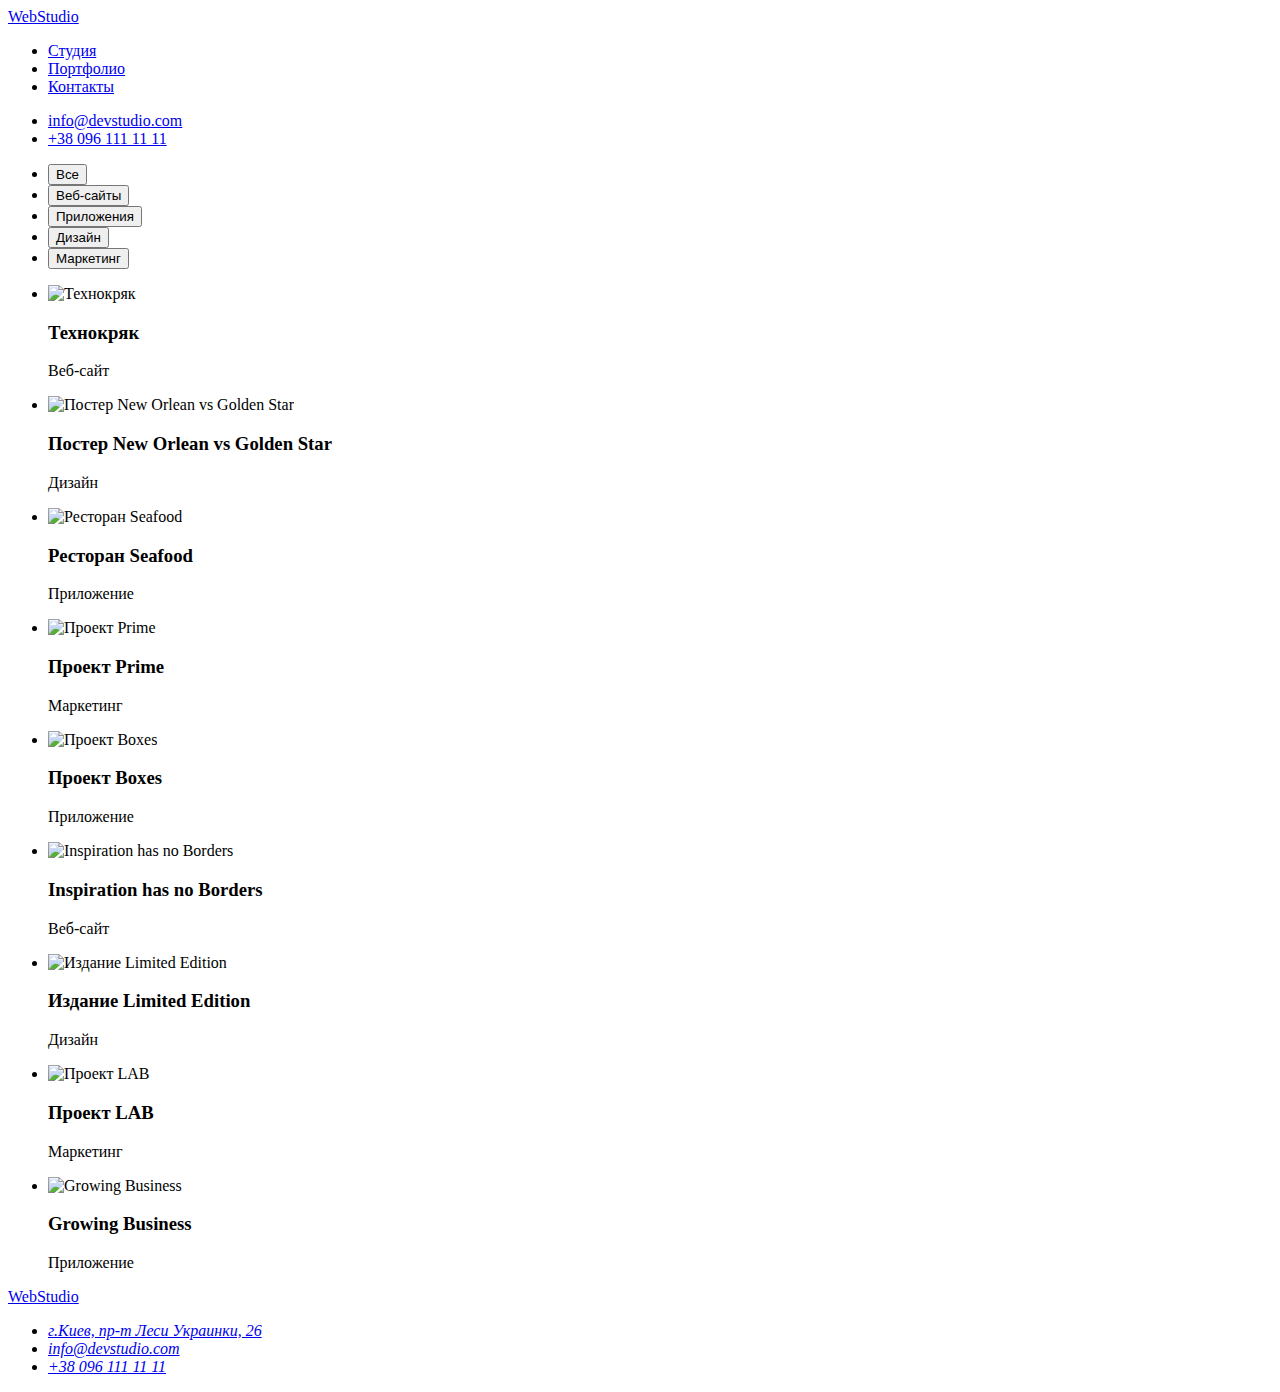
==== portfolio.html @ d084c278 "add portfolio.html and update index" ====
<!DOCTYPE html>
<html lang="ru">
  <head>
    <meta charset="UTF-8" />
    <meta http-equiv="X-UA-Compatible" content="IE=edge" />
    <meta name="viewport" content="width=device-width, initial-scale=1.0" />
    <title>WebStudio</title>
    <link rel="stylesheet" href="./css/styles.css" />
  </head>
  <body>
    <!--Шапка сайта-->
    <header class="header">
      <nav class="header-nav">
        <a class="logo" href="./index.html">WebStudio</a>
        <ul class="header-list">
          <li class="header-item"><a href="./index.html">Студия</a></li>
          <li class="header-item"><a href="./portfolio.html">Портфолио</a></li>
          <li class="header-item"><a href="#">Контакты</a></li>
        </ul>
      </nav>

      <ul class="contacts-list">
        <li class="header-contacts">
          <a class="header-mail" href="mailto:info@devstudio.com">info@devstudio.com</a>
        </li>
        <li class="header-contacts">
          <a class="header-phone" href="tel:+380961111111">+38 096 111 11 11</a>
        </li>
      </ul>
    </header>

    <main>
      <h1 hidden>Примеры работ</h1>

      <!-- Фильтр -->
      <section class="filter">
        <h2 hidden>Фильтр</h2>
        <ul class="filter-list">
          <li class="filter-item">
            <button class="filter-btn" type="button">Все</button>
          </li>
          <li class="filter-item">
            <button class="filter-btn" type="button">Веб-сайты</button>
          </li>
          <li class="filter-item">
            <button class="filter-btn" type="button">Приложения</button>
          </li>
          <li class="filter-item">
            <button class="filter-btn" type="button">Дизайн</button>
          </li>
          <li class="filter-item">
            <button class="filter-btn" type="button">Маркетинг</button>
          </li>
        </ul>
      </section>

      <!-- Проекты -->
      <section class="projects">
        <h2 hidden>Проекты</h2>
        <ul class="projects-list">
          <li class="projects-item">
            <img
              src="./images/portfolio/tekhnokryak.jpg"
              alt="Технокряк"
              width="370"
              height="295"
            />
            <h3 class="projects-subtitle">Технокряк</h3>
            <p class="projects-text">Веб-сайт</p>
          </li>
          <li class="projects-item">
            <img
              src="./images/portfolio/poster_new_orlean.jpg"
              alt="Постер New Orlean vs Golden Star"
              width="370"
              height="295"
            />
            <h3 class="projects-subtitle">Постер New Orlean vs Golden Star</h3>
            <p class="projects-text">Дизайн</p>
          </li>
          <li class="projects-item">
            <img
              src="./images/portfolio/seafood.jpg"
              alt="Ресторан Seafood"
              width="370"
              height="295"
            />
            <h3 class="projects-subtitle">Ресторан Seafood</h3>
            <p class="projects-text">Приложение</p>
          </li>
          <li class="projects-item">
            <img src="./images/portfolio/prime.jpg" alt="Проект Prime" width="370" height="295" />
            <h3 class="projects-subtitle">Проект Prime</h3>
            <p class="projects-text">Маркетинг</p>
          </li>
          <li class="projects-item">
            <img src="./images/portfolio/boxes.jpg" alt="Проект Boxes" width="370" height="295" />
            <h3 class="projects-subtitle">Проект Boxes</h3>
            <p class="projects-text">Приложение</p>
          </li>
          <li class="projects-item">
            <img
              src="./images/portfolio/inspiration.jpg"
              alt="Inspiration has no Borders"
              width="370"
              height="295"
            />
            <h3 class="projects-subtitle">Inspiration has no Borders</h3>
            <p class="projects-text">Веб-сайт</p>
          </li>
          <li class="projects-item">
            <img
              src="./images/portfolio/limited_edition.jpg"
              alt="Издание Limited Edition"
              width="370"
              height="295"
            />
            <h3 class="projects-subtitle">Издание Limited Edition</h3>
            <p class="projects-text">Дизайн</p>
          </li>
          <li class="projects-item">
            <img src="./images/portfolio/lab.jpg" alt="Проект LAB" width="370" height="295" />
            <h3 class="projects-subtitle">Проект LAB</h3>
            <p class="projects-text">Маркетинг</p>
          </li>
          <li class="projects-item">
            <img
              src="./images/portfolio/growing_business.jpg"
              alt="Growing Business"
              width="370"
              height="295"
            />
            <h3 class="projects-subtitle">Growing Business</h3>
            <p class="projects-text">Приложение</p>
          </li>
        </ul>
      </section>
    </main>

    <!--Футер-->
    <footer class="footer">
      <a class="logo" href="./index.html">WebStudio</a>

      <address class="address">
        <ul class="address-list">
          <li class="address-item">
            <a
              class="address-link"
              href="https://goo.gl/maps/UamUXXpw73tSwTPm6"
              target="_blank"
              rel="noopener noreferrer"
              >г.Киев, пр-т Леси Украинки, 26</a
            >
          </li>
          <li class="footer-contacts">
            <a class="footer-mail" href="mailto:info@devstudio.com">info@devstudio.com</a>
          </li>
          <li class="footer-contacts">
            <a class="footer-phone" href="tel:+380961111111">+38 096 111 11 11</a>
          </li>
        </ul>
      </address>
    </footer>
  </body>
</html>
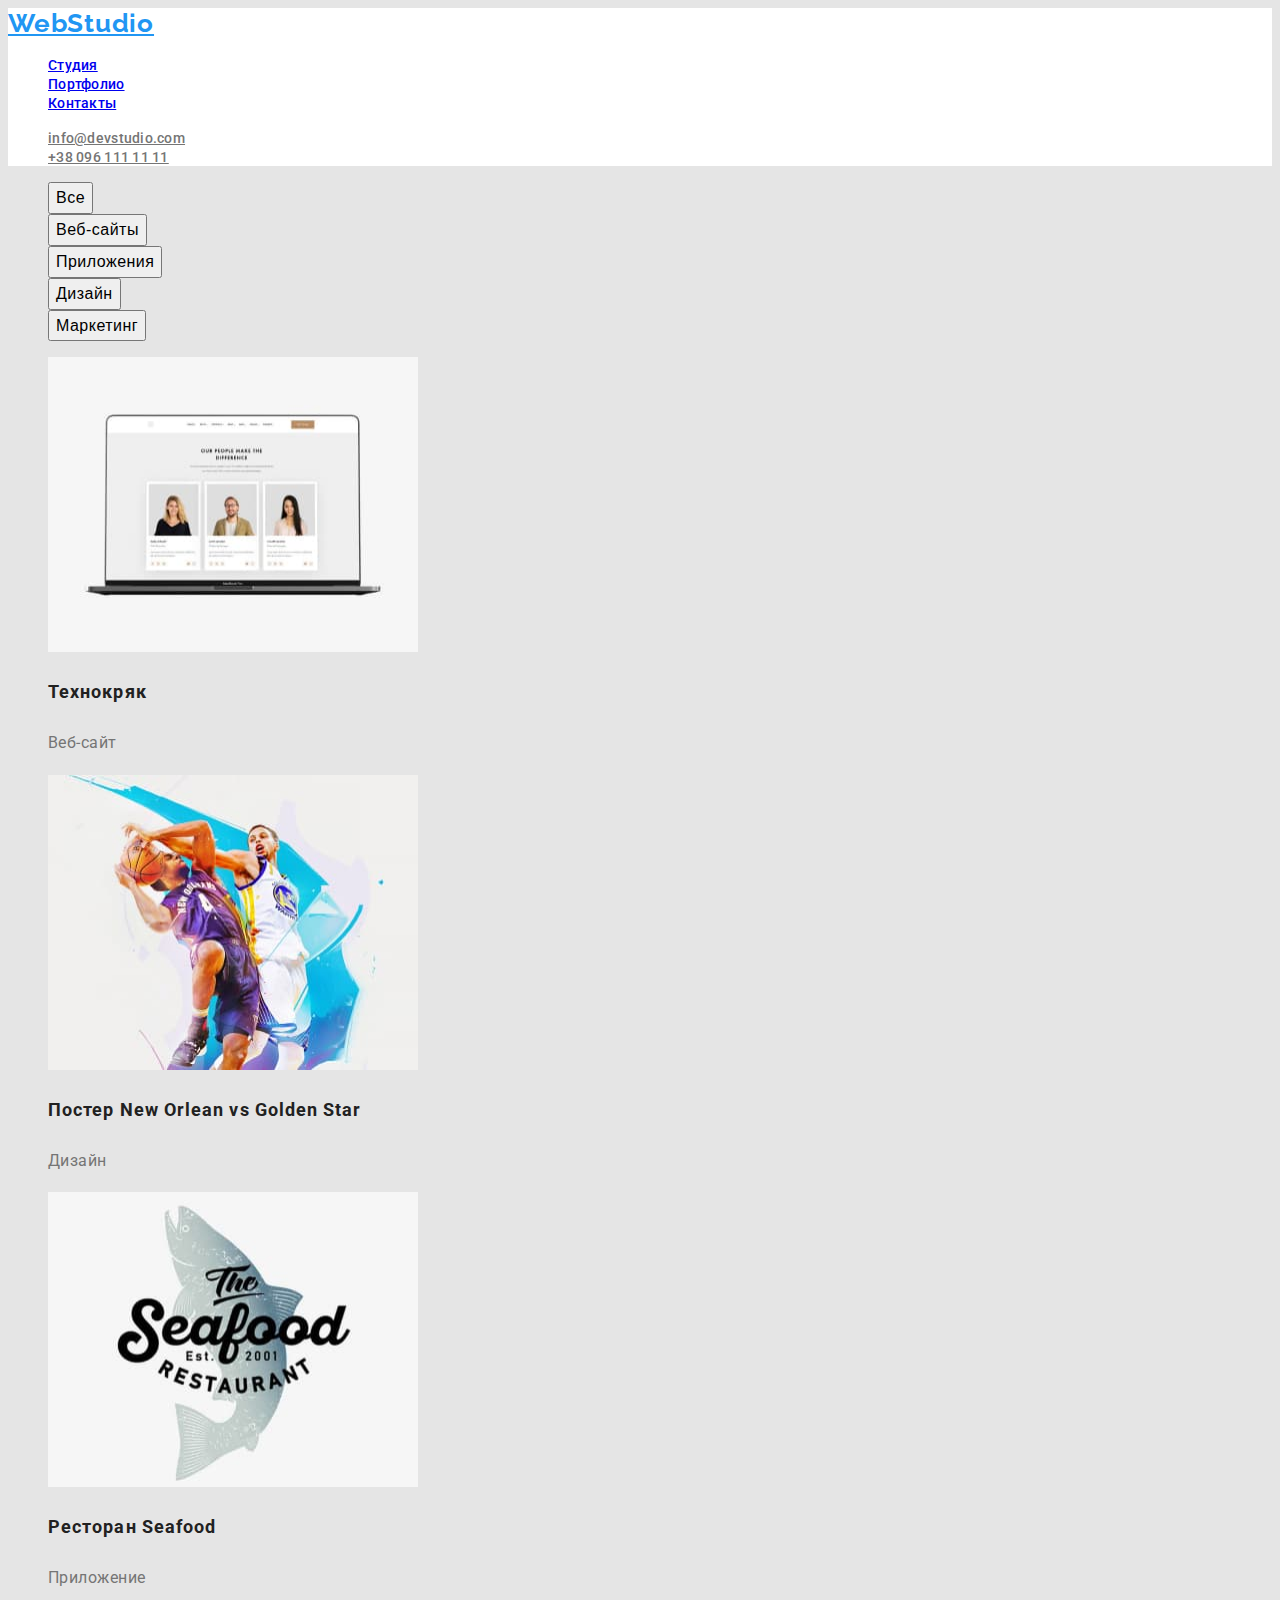
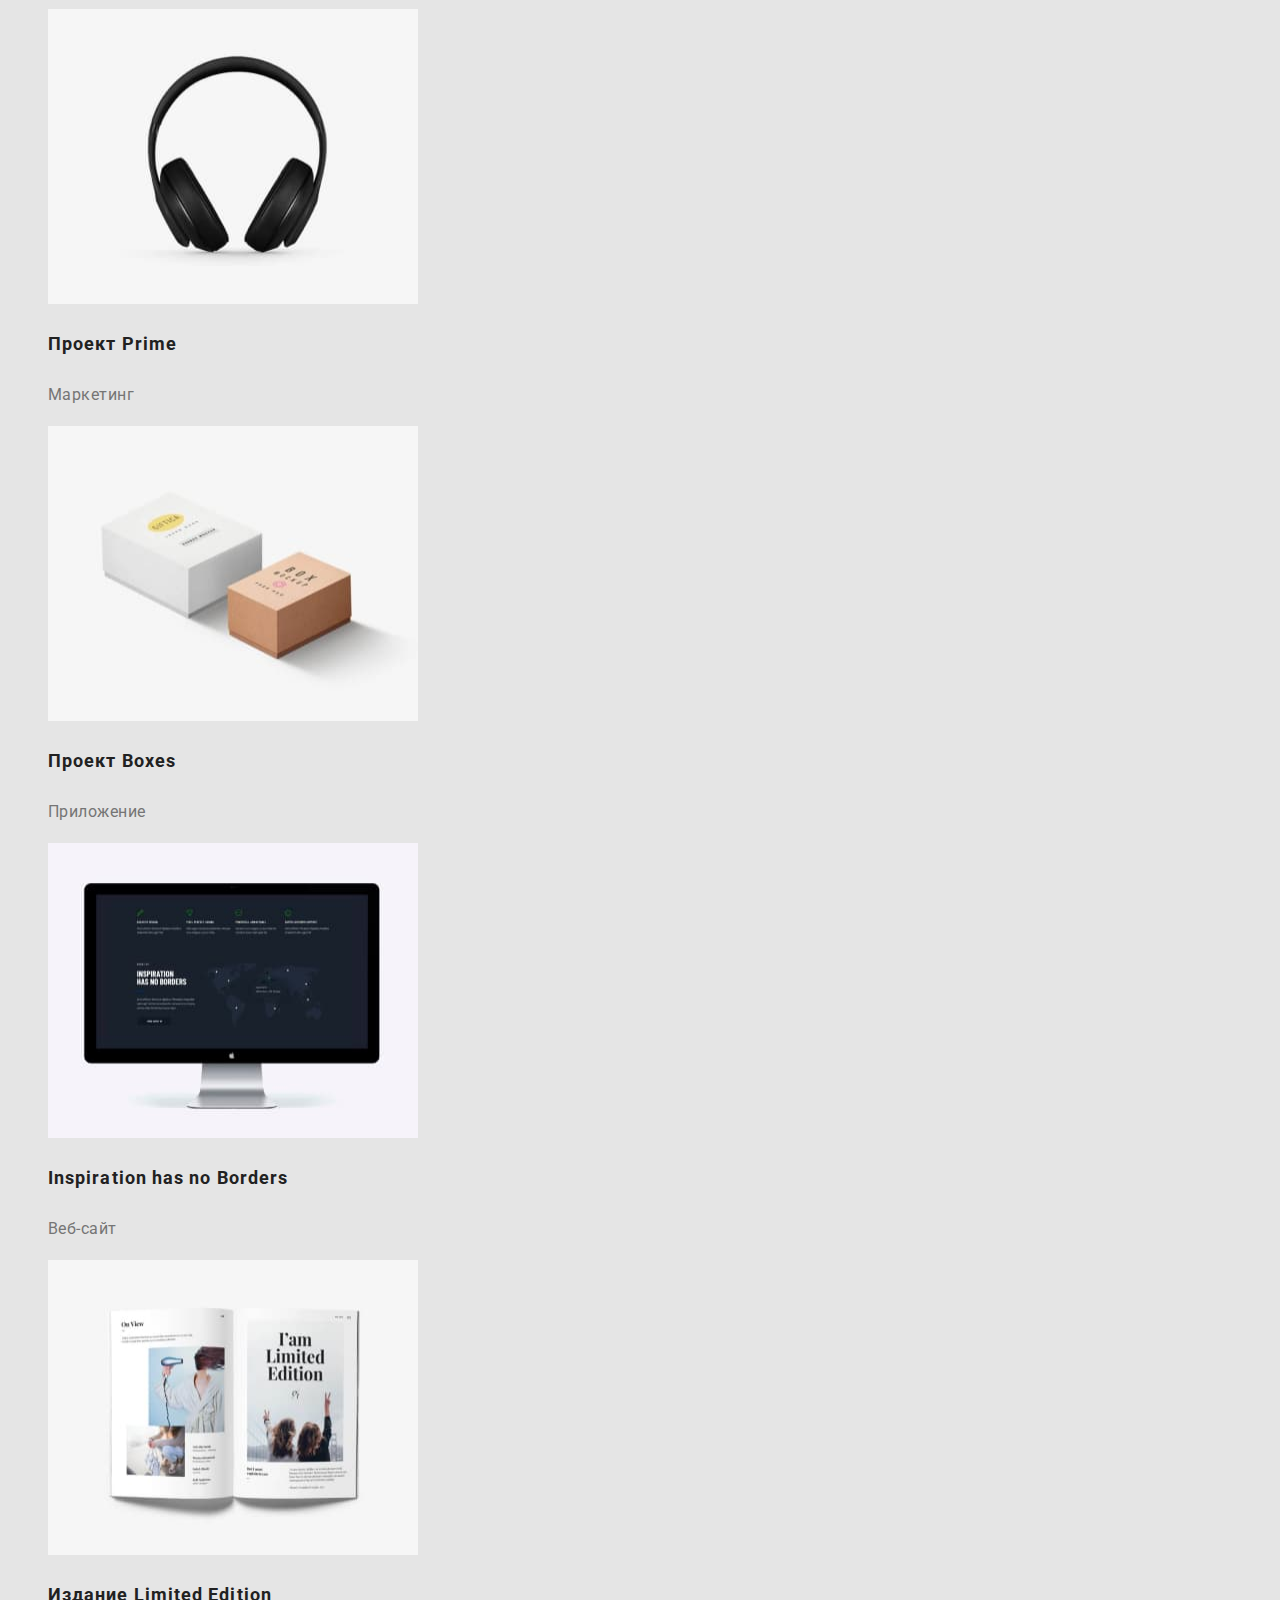
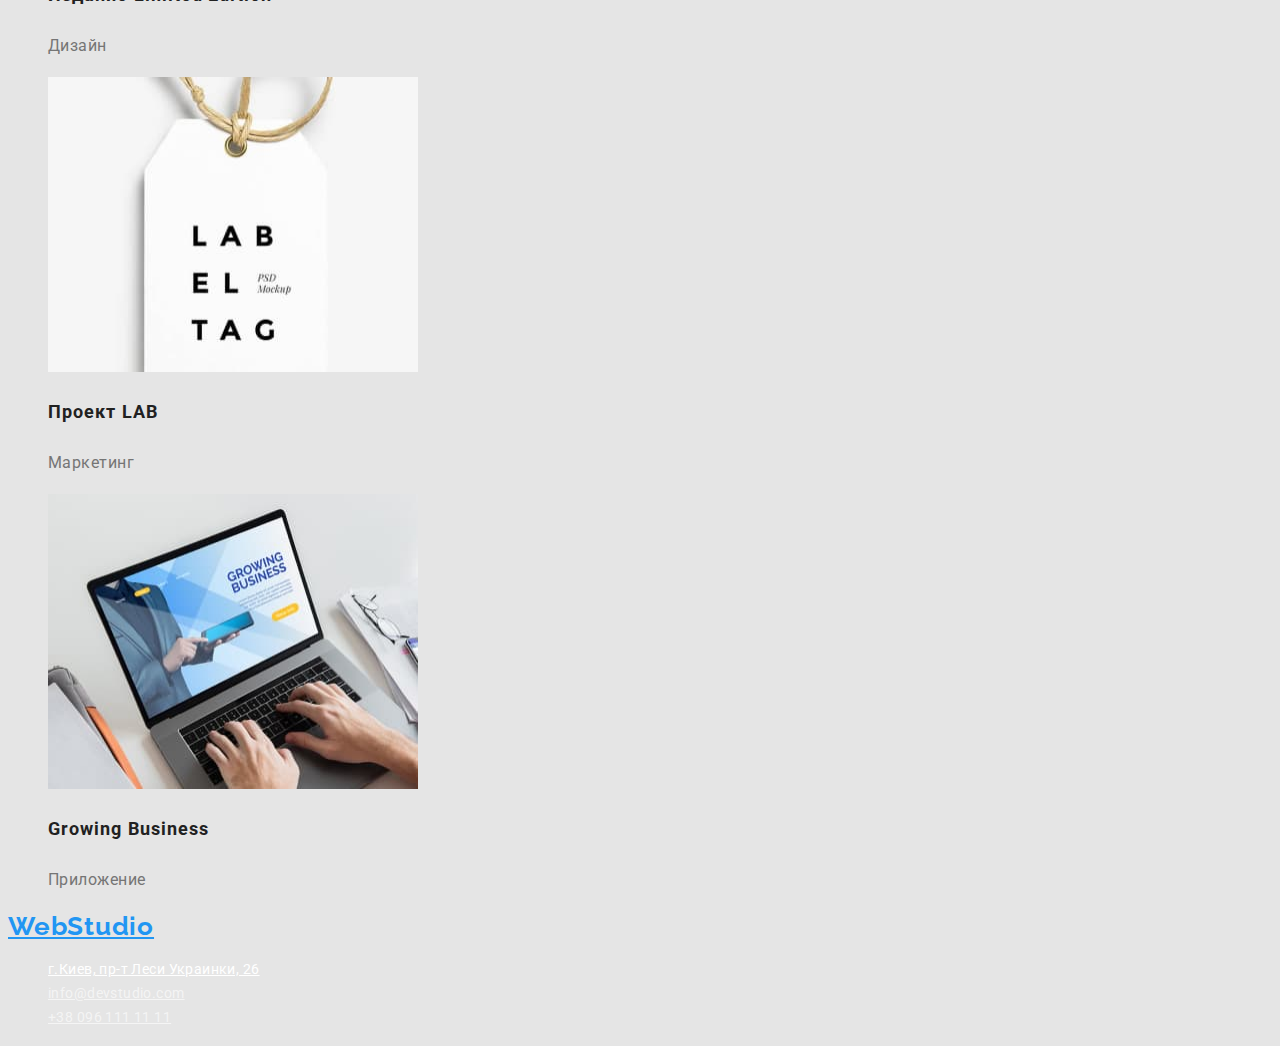
==== commit 5974de06: "add classes and styles" ====
--- a/portfolio.html
+++ b/portfolio.html
@@ -4,7 +4,12 @@
     <meta charset="UTF-8" />
     <meta http-equiv="X-UA-Compatible" content="IE=edge" />
     <meta name="viewport" content="width=device-width, initial-scale=1.0" />
-    <title>WebStudio</title>
+    <title>Портфолио</title>
+
+    <link
+      href="https://fonts.googleapis.com/css2?family=Raleway:wght@700&family=Roboto:wght@400;500;700;900&display=swap"
+      rel="stylesheet"
+    />
     <link rel="stylesheet" href="./css/styles.css" />
   </head>
   <body>
@@ -13,18 +18,18 @@
       <nav class="header-nav">
         <a class="logo" href="./index.html">WebStudio</a>
         <ul class="header-list">
-          <li class="header-item"><a href="./index.html">Студия</a></li>
-          <li class="header-item"><a href="./portfolio.html">Портфолио</a></li>
-          <li class="header-item"><a href="#">Контакты</a></li>
+          <li class="header-item"><a class="header-link" href="./index.html">Студия</a></li>
+          <li class="header-item"><a class="header-link" href="./portfolio.html">Портфолио</a></li>
+          <li class="header-item"><a class="header-link" href="#">Контакты</a></li>
         </ul>
       </nav>
 
       <ul class="contacts-list">
         <li class="header-contacts">
-          <a class="header-mail" href="mailto:info@devstudio.com">info@devstudio.com</a>
+          <a class="header-cont-link" href="mailto:info@devstudio.com">info@devstudio.com</a>
         </li>
         <li class="header-contacts">
-          <a class="header-phone" href="tel:+380961111111">+38 096 111 11 11</a>
+          <a class="header-cont-link" href="tel:+380961111111">+38 096 111 11 11</a>
         </li>
       </ul>
     </header>
@@ -60,6 +65,7 @@
         <ul class="projects-list">
           <li class="projects-item">
             <img
+              class="projects-img"
               src="./images/portfolio/tekhnokryak.jpg"
               alt="Технокряк"
               width="370"
@@ -70,6 +76,7 @@
           </li>
           <li class="projects-item">
             <img
+              class="projects-img"
               src="./images/portfolio/poster_new_orlean.jpg"
               alt="Постер New Orlean vs Golden Star"
               width="370"
@@ -80,6 +87,7 @@
           </li>
           <li class="projects-item">
             <img
+              class="projects-img"
               src="./images/portfolio/seafood.jpg"
               alt="Ресторан Seafood"
               width="370"
@@ -89,17 +97,30 @@
             <p class="projects-text">Приложение</p>
           </li>
           <li class="projects-item">
-            <img src="./images/portfolio/prime.jpg" alt="Проект Prime" width="370" height="295" />
+            <img
+              class="projects-img"
+              src="./images/portfolio/prime.jpg"
+              alt="Проект Prime"
+              width="370"
+              height="295"
+            />
             <h3 class="projects-subtitle">Проект Prime</h3>
             <p class="projects-text">Маркетинг</p>
           </li>
           <li class="projects-item">
-            <img src="./images/portfolio/boxes.jpg" alt="Проект Boxes" width="370" height="295" />
+            <img
+              class="projects-img"
+              src="./images/portfolio/boxes.jpg"
+              alt="Проект Boxes"
+              width="370"
+              height="295"
+            />
             <h3 class="projects-subtitle">Проект Boxes</h3>
             <p class="projects-text">Приложение</p>
           </li>
           <li class="projects-item">
             <img
+              class="projects-img"
               src="./images/portfolio/inspiration.jpg"
               alt="Inspiration has no Borders"
               width="370"
@@ -110,6 +131,7 @@
           </li>
           <li class="projects-item">
             <img
+              class="projects-img"
               src="./images/portfolio/limited_edition.jpg"
               alt="Издание Limited Edition"
               width="370"
@@ -119,12 +141,19 @@
             <p class="projects-text">Дизайн</p>
           </li>
           <li class="projects-item">
-            <img src="./images/portfolio/lab.jpg" alt="Проект LAB" width="370" height="295" />
+            <img
+              class="projects-img"
+              src="./images/portfolio/lab.jpg"
+              alt="Проект LAB"
+              width="370"
+              height="295"
+            />
             <h3 class="projects-subtitle">Проект LAB</h3>
             <p class="projects-text">Маркетинг</p>
           </li>
           <li class="projects-item">
             <img
+              class="projects-img"
               src="./images/portfolio/growing_business.jpg"
               alt="Growing Business"
               width="370"
@@ -153,10 +182,10 @@
             >
           </li>
           <li class="footer-contacts">
-            <a class="footer-mail" href="mailto:info@devstudio.com">info@devstudio.com</a>
+            <a class="footer-cont-link" href="mailto:info@devstudio.com">info@devstudio.com</a>
           </li>
           <li class="footer-contacts">
-            <a class="footer-phone" href="tel:+380961111111">+38 096 111 11 11</a>
+            <a class="footer-cont-link" href="tel:+380961111111">+38 096 111 11 11</a>
           </li>
         </ul>
       </address>
--- a/css/styles.css
+++ b/css/styles.css
@@ -0,0 +1,230 @@
+/* основной цвет текста color: #212121; */
+
+/* вторичный цвет текста color: #757575; */
+
+/* цвет ховера #2196f3; */
+
+/* основной цвет фона background: #e5e5e5; */
+
+/* вторичный цвет фона background: #F5F4FA; */
+
+:root {
+  --primary-text-color: #212121;
+  --secondary-text-color: #757575;
+  --accent-color: #2196f3;
+}
+
+body {
+  font-family: 'Roboto', sans-serif;
+  background-color: #e5e5e5;
+  color: var(--primary-text-color);
+}
+
+ul {
+  list-style: none;
+}
+/* скидання точок списка можна ще зробити використавши клас list (ми кожному списку надавали клас) */
+
+/* Header */
+.header {
+  background-color: #ffffff;
+}
+
+.logo {
+  font-family: 'Raleway';
+  font-style: normal;
+  font-weight: 700;
+  font-size: 26px;
+  line-height: 1.19;
+  letter-spacing: 0.03em;
+  color: var(--accent-color);
+}
+
+.header-link {
+  font-style: normal;
+  font-weight: 500;
+  font-size: 14px;
+  line-height: 1.14;
+  letter-spacing: 0.02em;
+}
+
+.header-link:hover,
+.header-link:focus {
+  color: var(--accent-color);
+}
+
+.header-cont-link {
+  font-style: normal;
+  font-weight: 500;
+  font-size: 14px;
+  line-height: 1.14;
+  letter-spacing: 0.02em;
+  color: var(--secondary-text-color);
+}
+
+.header-cont-link:hover,
+.header-cont-link:focus {
+  color: var(--accent-color);
+}
+
+/* Hero - поки що поставив колір бекграунда #2f303a, так як ще нема картинки
+і забрав -  text-align: center; див. Figma */
+
+.hero-title {
+  font-style: normal;
+  font-weight: 900;
+  font-size: 44px;
+  line-height: 1.36;
+
+  letter-spacing: 0.06em;
+  text-transform: uppercase;
+
+  color: #ffffff;
+  background-color: #2f303a;
+}
+
+/* в кнопки поки що забрав - position: absolute; див. Figma */
+.hero-btn {
+  font-style: normal;
+  font-weight: 700;
+  font-size: 16px;
+  line-height: 1.88;
+  display: flex;
+  align-items: center;
+  text-align: center;
+  letter-spacing: 0.06em;
+  color: #ffffff;
+
+  cursor: pointer;
+
+  width: 200px;
+  height: 50px;
+  left: 700px;
+  top: 430px;
+
+  background-color: #2196f3;
+  box-shadow: 0px 4px 4px rgba(0, 0, 0, 0.15);
+  border-radius: 4px;
+}
+
+/* Наши преимущества */
+
+.benefits-subtitle {
+  font-style: normal;
+  font-weight: 700;
+  font-size: 14px;
+  line-height: 1.14;
+  letter-spacing: 0.03em;
+  text-transform: uppercase;
+}
+
+.benefits-description {
+  font-style: normal;
+  font-weight: 400;
+  font-size: 14px;
+  line-height: 1.71;
+
+  letter-spacing: 0.03em;
+  color: var(--secondary-text-color);
+}
+
+/* Чем мы занимаемся */
+.section-title {
+  font-style: normal;
+  font-weight: 700;
+  font-size: 36px;
+  line-height: 1.17;
+
+  letter-spacing: 0.03em;
+}
+/* поки забрав   text-align: center; */
+
+/* Наша команда */
+
+.team-subtitle {
+  font-style: normal;
+  font-weight: 500;
+  font-size: 16px;
+  line-height: 1.19;
+
+  letter-spacing: 0.03em;
+}
+/* поки забрав   text-align: center; */
+
+.team-position {
+  font-style: normal;
+  font-weight: 400;
+  font-size: 16px;
+  line-height: 1.19;
+
+  letter-spacing: 0.03em;
+  color: var(--secondary-text-color);
+}
+/* поки забрав   text-align: center; */
+
+/* Footer */
+
+.address-link {
+  font-style: normal;
+  font-weight: 400;
+  font-size: 14px;
+  line-height: 1.71;
+
+  letter-spacing: 0.03em;
+  color: #ffffff;
+}
+
+.address-link:hover,
+.address-link:focus {
+  color: var(--accent-color);
+}
+
+.footer-cont-link {
+  font-style: normal;
+  font-weight: 400;
+  font-size: 14px;
+  line-height: 1.71;
+  letter-spacing: 0.03em;
+  color: rgba(255, 255, 255, 0.6);
+}
+
+.footer-cont-link:hover,
+.footer-cont-link:focus {
+  color: var(--accent-color);
+}
+
+/* Портфолио */
+
+.filter-btn {
+  font-style: normal;
+  font-weight: 500;
+  font-size: 16px;
+  line-height: 1.62;
+
+  text-align: center;
+  letter-spacing: 0.03em;
+}
+
+.filter-btn:hover,
+.filter-btn:focus {
+  color: var(--accent-color);
+}
+
+.projects-subtitle {
+  font-style: normal;
+  font-weight: 700;
+  font-size: 18px;
+  line-height: 2;
+
+  letter-spacing: 0.06em;
+}
+
+.projects-text {
+  font-style: normal;
+  font-weight: 400;
+  font-size: 16px;
+  line-height: 1.88;
+
+  letter-spacing: 0.03em;
+  color: var(--secondary-text-color);
+}
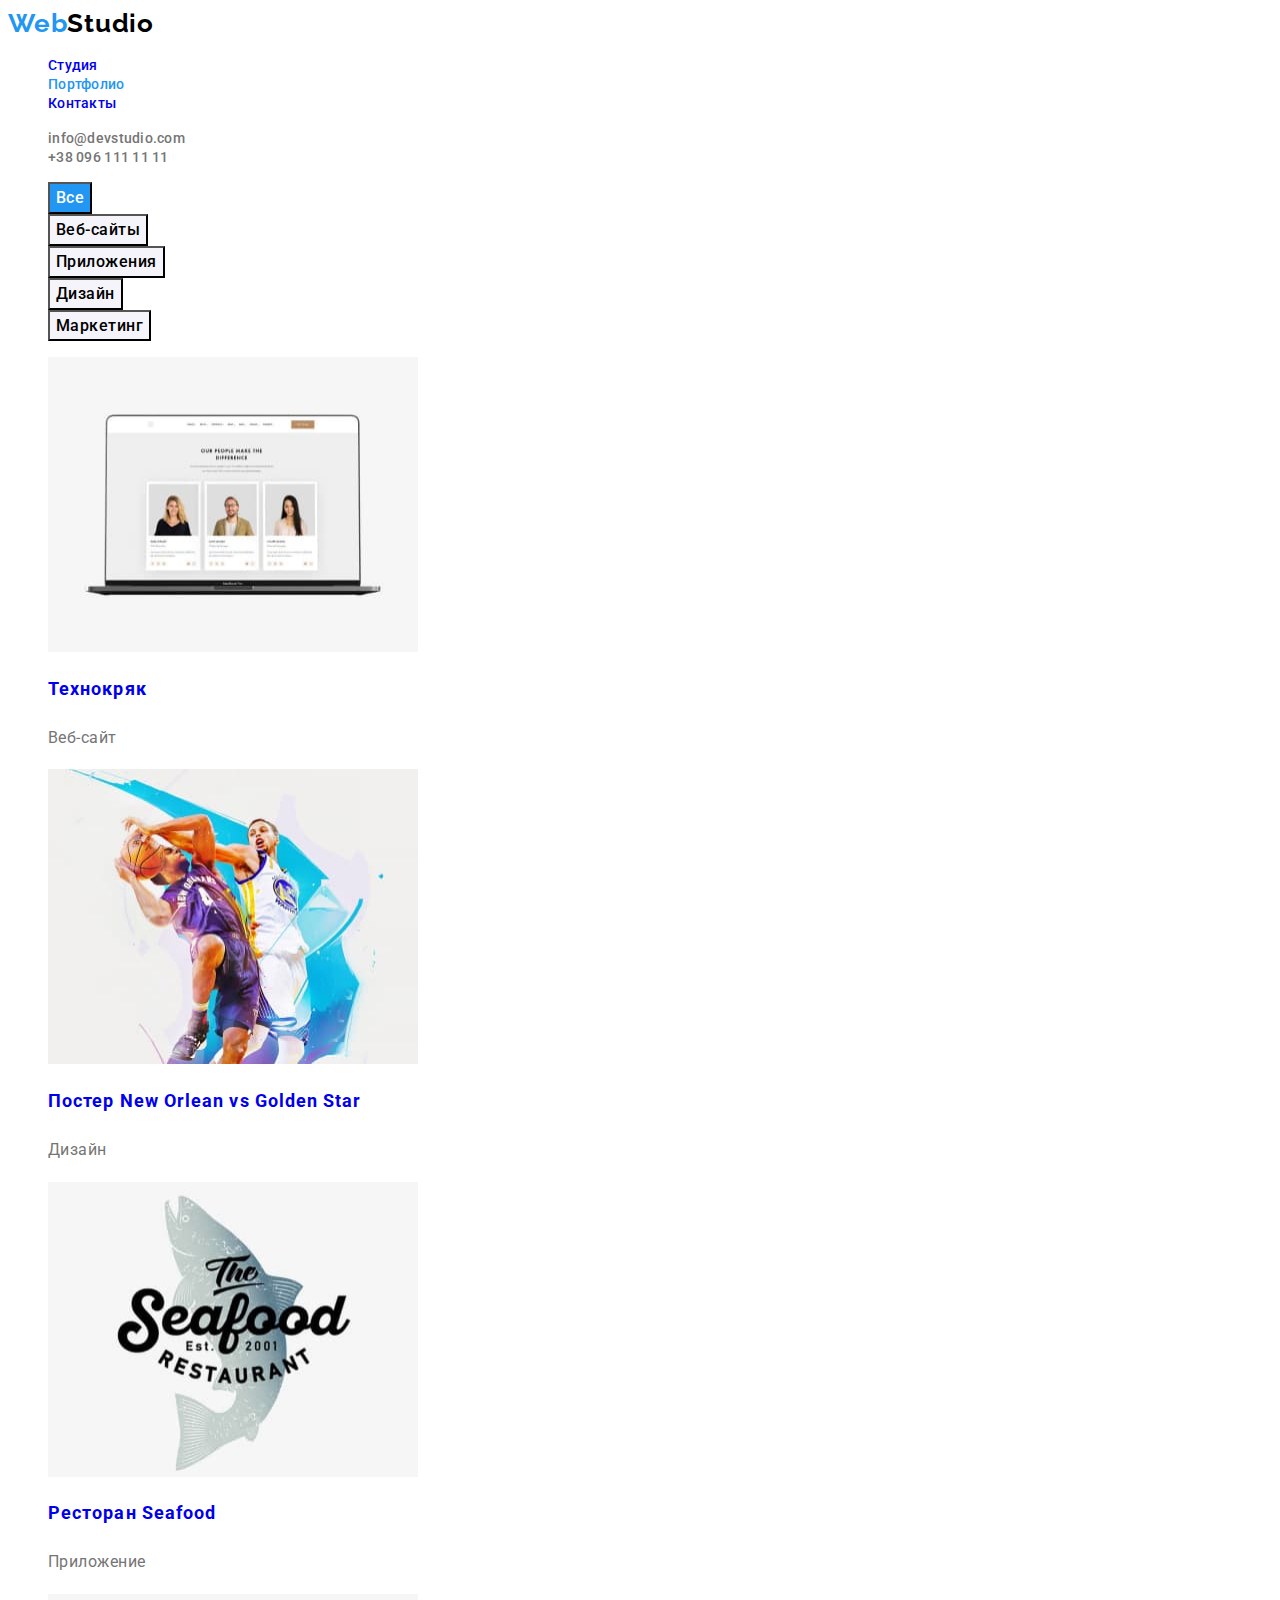
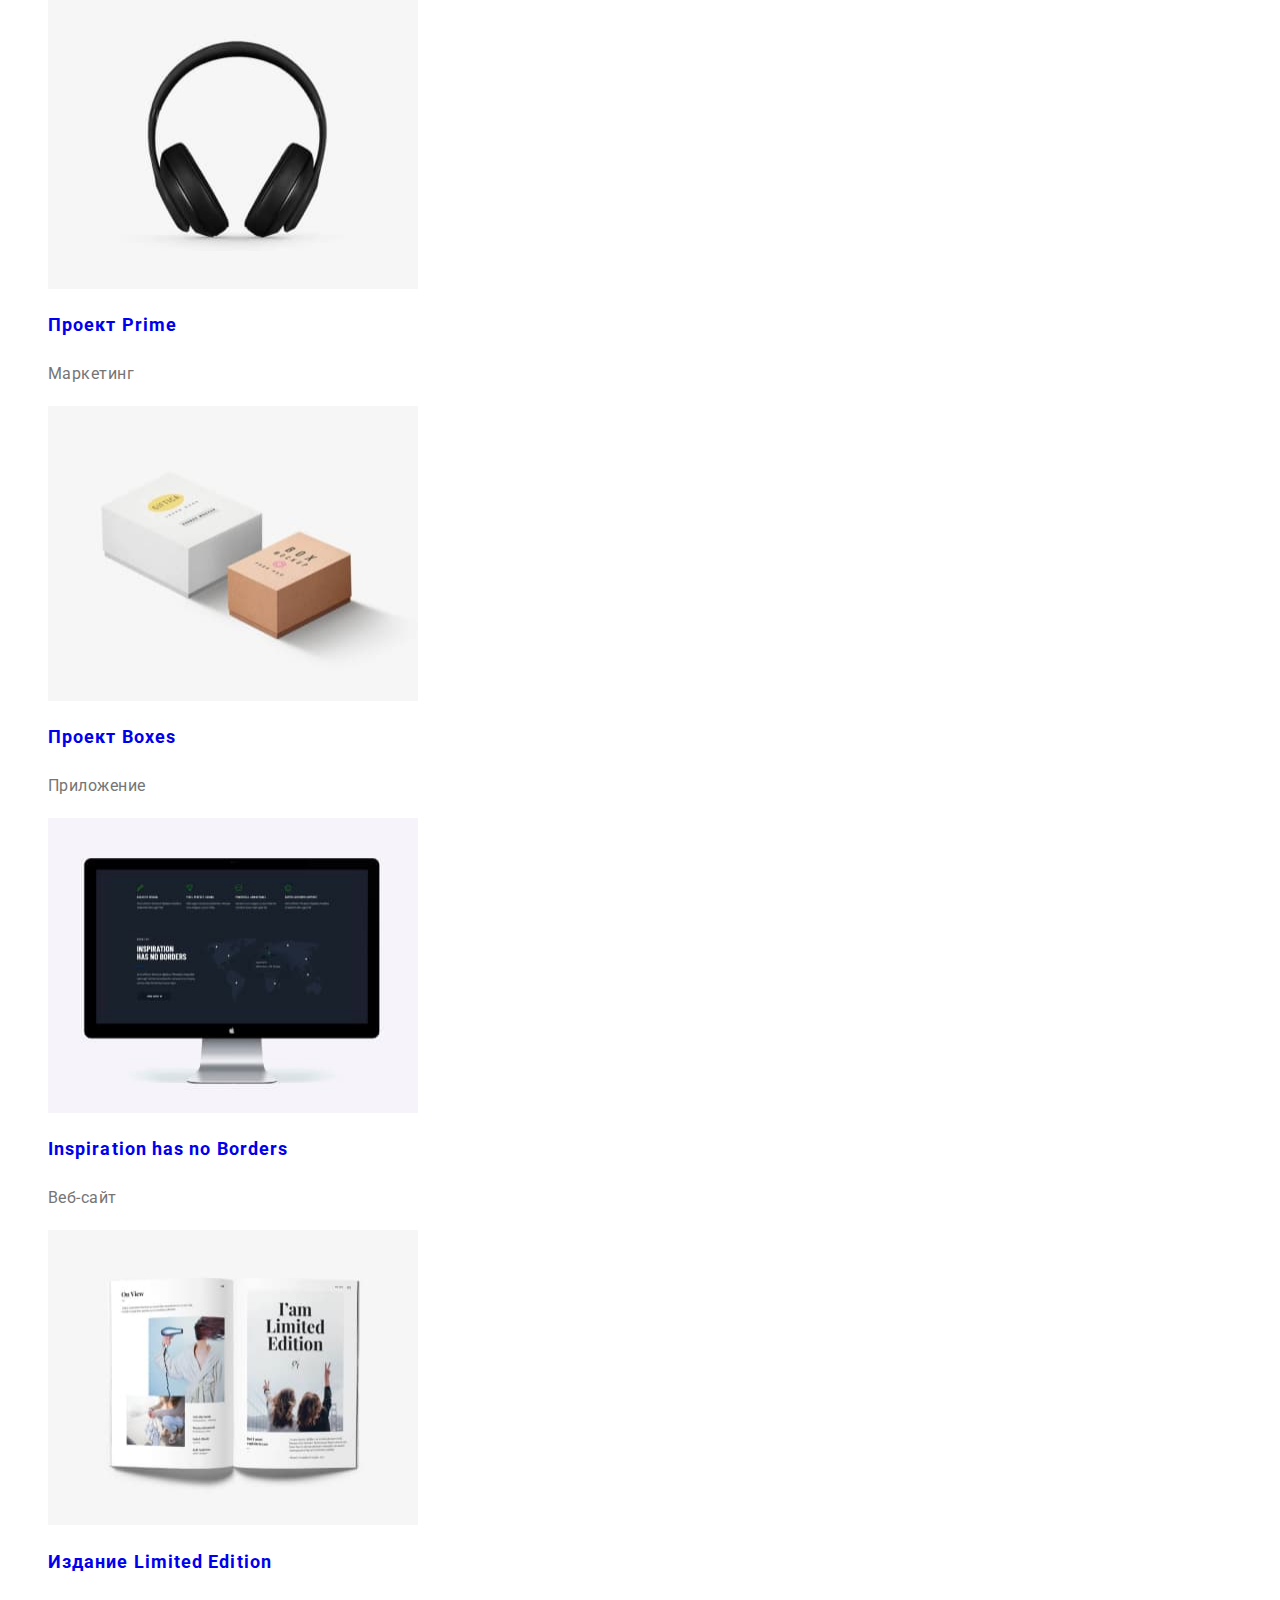
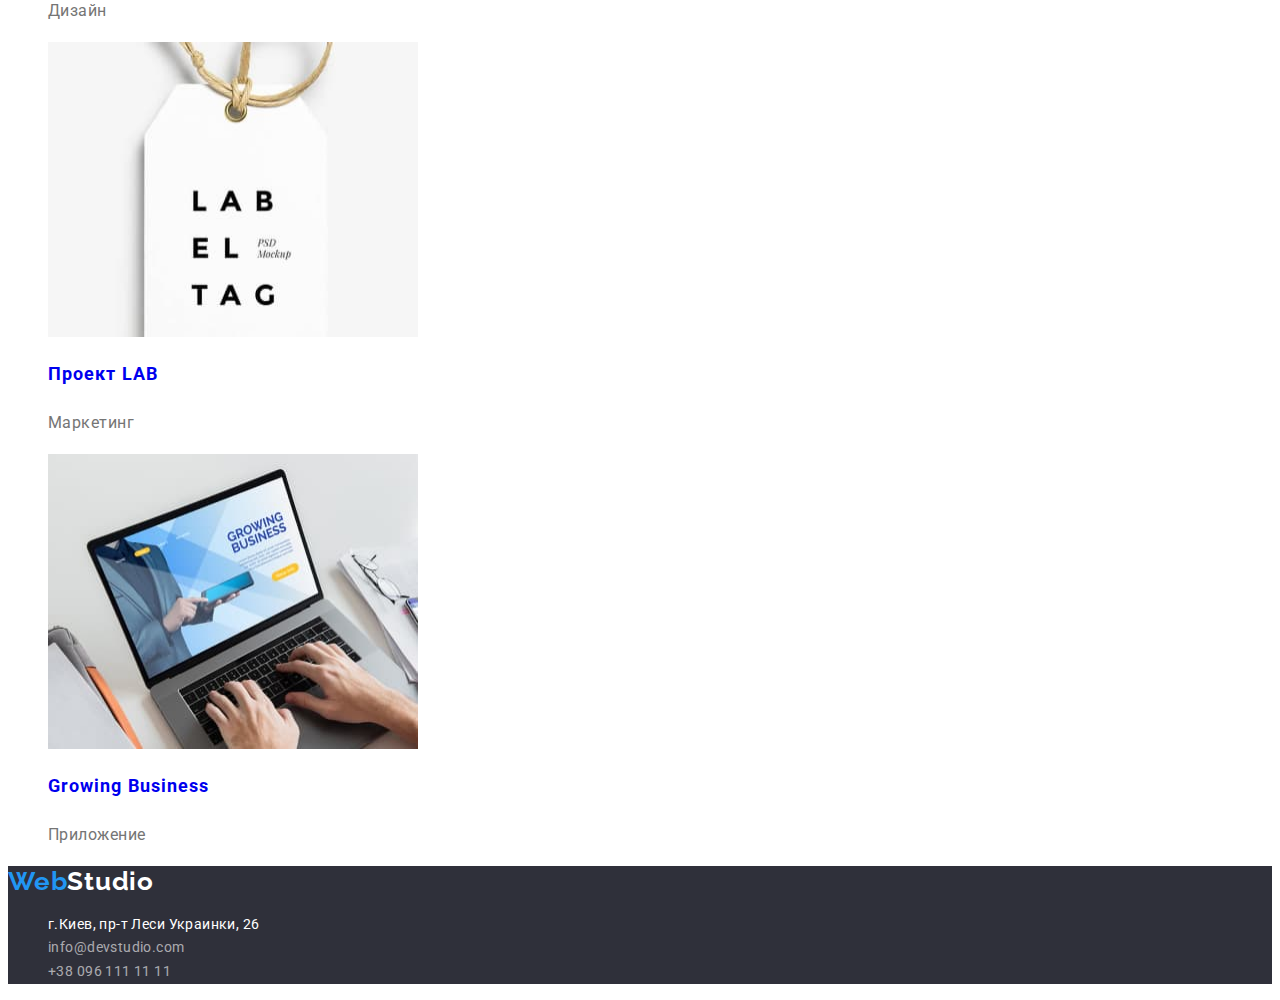
==== commit 9041e531: "add all classes and styles" ====
--- a/portfolio.html
+++ b/portfolio.html
@@ -6,6 +6,8 @@
     <meta name="viewport" content="width=device-width, initial-scale=1.0" />
     <title>Портфолио</title>
 
+    <link rel="preconnect" href="https://fonts.googleapis.com" />
+    <link rel="preconnect" href="https://fonts.gstatic.com" crossorigin />
     <link
       href="https://fonts.googleapis.com/css2?family=Raleway:wght@700&family=Roboto:wght@400;500;700;900&display=swap"
       rel="stylesheet"
@@ -13,13 +15,18 @@
     <link rel="stylesheet" href="./css/styles.css" />
   </head>
   <body>
-    <!--Шапка сайта-->
+    <!--Шапка сайта
+    в хедер сторінки портфоліо добавили клас current 
+для підсвітки сторінки, на якій ми находимось на даний момент. 
+Див. відео Репети модуль 2, вебінар 3, на відрізку 2год 30 хв-->
     <header class="header">
       <nav class="header-nav">
-        <a class="logo" href="./index.html">WebStudio</a>
+        <a class="logo" href="./index.html">Web<span class="studio-header">Studio</span> </a>
         <ul class="header-list">
           <li class="header-item"><a class="header-link" href="./index.html">Студия</a></li>
-          <li class="header-item"><a class="header-link" href="./portfolio.html">Портфолио</a></li>
+          <li class="header-item">
+            <a class="header-link current" href="./portfolio.html">Портфолио</a>
+          </li>
           <li class="header-item"><a class="header-link" href="#">Контакты</a></li>
         </ul>
       </nav>
@@ -39,10 +46,9 @@
 
       <!-- Фильтр -->
       <section class="filter">
-        <h2 hidden>Фильтр</h2>
         <ul class="filter-list">
           <li class="filter-item">
-            <button class="filter-btn" type="button">Все</button>
+            <button class="active-btn" type="button">Все</button>
           </li>
           <li class="filter-item">
             <button class="filter-btn" type="button">Веб-сайты</button>
@@ -57,110 +63,124 @@
             <button class="filter-btn" type="button">Маркетинг</button>
           </li>
         </ul>
-      </section>
-
-      <!-- Проекты -->
-      <section class="projects">
-        <h2 hidden>Проекты</h2>
+
         <ul class="projects-list">
           <li class="projects-item">
-            <img
-              class="projects-img"
-              src="./images/portfolio/tekhnokryak.jpg"
-              alt="Технокряк"
-              width="370"
-              height="295"
-            />
-            <h3 class="projects-subtitle">Технокряк</h3>
-            <p class="projects-text">Веб-сайт</p>
-          </li>
-          <li class="projects-item">
-            <img
-              class="projects-img"
-              src="./images/portfolio/poster_new_orlean.jpg"
-              alt="Постер New Orlean vs Golden Star"
-              width="370"
-              height="295"
-            />
-            <h3 class="projects-subtitle">Постер New Orlean vs Golden Star</h3>
-            <p class="projects-text">Дизайн</p>
-          </li>
-          <li class="projects-item">
-            <img
-              class="projects-img"
-              src="./images/portfolio/seafood.jpg"
-              alt="Ресторан Seafood"
-              width="370"
-              height="295"
-            />
-            <h3 class="projects-subtitle">Ресторан Seafood</h3>
-            <p class="projects-text">Приложение</p>
-          </li>
-          <li class="projects-item">
-            <img
-              class="projects-img"
-              src="./images/portfolio/prime.jpg"
-              alt="Проект Prime"
-              width="370"
-              height="295"
-            />
-            <h3 class="projects-subtitle">Проект Prime</h3>
-            <p class="projects-text">Маркетинг</p>
-          </li>
-          <li class="projects-item">
-            <img
-              class="projects-img"
-              src="./images/portfolio/boxes.jpg"
-              alt="Проект Boxes"
-              width="370"
-              height="295"
-            />
-            <h3 class="projects-subtitle">Проект Boxes</h3>
-            <p class="projects-text">Приложение</p>
-          </li>
-          <li class="projects-item">
-            <img
-              class="projects-img"
-              src="./images/portfolio/inspiration.jpg"
-              alt="Inspiration has no Borders"
-              width="370"
-              height="295"
-            />
-            <h3 class="projects-subtitle">Inspiration has no Borders</h3>
-            <p class="projects-text">Веб-сайт</p>
-          </li>
-          <li class="projects-item">
-            <img
-              class="projects-img"
-              src="./images/portfolio/limited_edition.jpg"
-              alt="Издание Limited Edition"
-              width="370"
-              height="295"
-            />
-            <h3 class="projects-subtitle">Издание Limited Edition</h3>
-            <p class="projects-text">Дизайн</p>
-          </li>
-          <li class="projects-item">
-            <img
-              class="projects-img"
-              src="./images/portfolio/lab.jpg"
-              alt="Проект LAB"
-              width="370"
-              height="295"
-            />
-            <h3 class="projects-subtitle">Проект LAB</h3>
-            <p class="projects-text">Маркетинг</p>
-          </li>
-          <li class="projects-item">
-            <img
-              class="projects-img"
-              src="./images/portfolio/growing_business.jpg"
-              alt="Growing Business"
-              width="370"
-              height="295"
-            />
-            <h3 class="projects-subtitle">Growing Business</h3>
-            <p class="projects-text">Приложение</p>
+            <a class="projects-link" href="#">
+              <img
+                class="projects-img"
+                src="./images/portfolio/tekhnokryak.jpg"
+                alt="Технокряк"
+                width="370"
+                height="295"
+              />
+              <h2 class="projects-subtitle">Технокряк</h2>
+              <p class="projects-text">Веб-сайт</p>
+            </a>
+          </li>
+          <li class="projects-item">
+            <a class="projects-link" href="#">
+              <img
+                class="projects-img"
+                src="./images/portfolio/poster_new_orlean.jpg"
+                alt="Постер New Orlean vs Golden Star"
+                width="370"
+                height="295"
+              />
+              <h2 class="projects-subtitle">Постер New Orlean vs Golden Star</h2>
+              <p class="projects-text">Дизайн</p>
+            </a>
+          </li>
+          <li class="projects-item">
+            <a class="projects-link" href="#">
+              <img
+                class="projects-img"
+                src="./images/portfolio/seafood.jpg"
+                alt="Ресторан Seafood"
+                width="370"
+                height="295"
+              />
+              <h2 class="projects-subtitle">Ресторан Seafood</h2>
+              <p class="projects-text">Приложение</p>
+            </a>
+          </li>
+          <li class="projects-item">
+            <a class="projects-link" href="#">
+              <img
+                class="projects-img"
+                src="./images/portfolio/prime.jpg"
+                alt="Проект Prime"
+                width="370"
+                height="295"
+              />
+              <h2 class="projects-subtitle">Проект Prime</h2>
+              <p class="projects-text">Маркетинг</p>
+            </a>
+          </li>
+          <li class="projects-item">
+            <a class="projects-link" href="#">
+              <img
+                class="projects-img"
+                src="./images/portfolio/boxes.jpg"
+                alt="Проект Boxes"
+                width="370"
+                height="295"
+              />
+              <h2 class="projects-subtitle">Проект Boxes</h2>
+              <p class="projects-text">Приложение</p>
+            </a>
+          </li>
+          <li class="projects-item">
+            <a class="projects-link" href="#">
+              <img
+                class="projects-img"
+                src="./images/portfolio/inspiration.jpg"
+                alt="Inspiration has no Borders"
+                width="370"
+                height="295"
+              />
+              <h2 class="projects-subtitle">Inspiration has no Borders</h2>
+              <p class="projects-text">Веб-сайт</p>
+            </a>
+          </li>
+          <li class="projects-item">
+            <a class="projects-link" href="#">
+              <img
+                class="projects-img"
+                src="./images/portfolio/limited_edition.jpg"
+                alt="Издание Limited Edition"
+                width="370"
+                height="295"
+              />
+              <h2 class="projects-subtitle">Издание Limited Edition</h2>
+              <p class="projects-text">Дизайн</p>
+            </a>
+          </li>
+          <li class="projects-item">
+            <a class="projects-link" href="#">
+              <img
+                class="projects-img"
+                src="./images/portfolio/lab.jpg"
+                alt="Проект LAB"
+                width="370"
+                height="295"
+              />
+              <h2 class="projects-subtitle">Проект LAB</h2>
+              <p class="projects-text">Маркетинг</p>
+            </a>
+          </li>
+          <li class="projects-item">
+            <a class="projects-link" href="#">
+              <img
+                class="projects-img"
+                src="./images/portfolio/growing_business.jpg"
+                alt="Growing Business"
+                width="370"
+                height="295"
+              />
+              <h2 class="projects-subtitle">Growing Business</h2>
+              <p class="projects-text">Приложение</p>
+            </a>
           </li>
         </ul>
       </section>
@@ -168,7 +188,7 @@
 
     <!--Футер-->
     <footer class="footer">
-      <a class="logo" href="./index.html">WebStudio</a>
+      <a class="logo" href="./index.html">Web<span class="studio-footer">Studio</span> </a>
 
       <address class="address">
         <ul class="address-list">
--- a/css/styles.css
+++ b/css/styles.css
@@ -1,38 +1,38 @@
-/* основной цвет текста color: #212121; */
-
-/* вторичный цвет текста color: #757575; */
-
-/* цвет ховера #2196f3; */
-
-/* основной цвет фона background: #e5e5e5; */
-
-/* вторичный цвет фона background: #F5F4FA; */
+/* основний колір тексту color: #212121; */
+/* другорядний колір тексту color: #757575; */
+/* колір ховера #2196f3; */
+/* основний колір фона background: #ffffff; */
+/* другорядний колір фона background: #F5F4FA; */
+/* фон HERO і футера #2f303a; */
 
 :root {
   --primary-text-color: #212121;
   --secondary-text-color: #757575;
   --accent-color: #2196f3;
+  --primary-bg-color: #ffffff;
+  --secondary-bg-color: #f5f4fa;
+  --hero-footer-bg-color: #2f303a;
 }
 
 body {
   font-family: 'Roboto', sans-serif;
-  background-color: #e5e5e5;
+  background-color: var(--primary-bg-color);
   color: var(--primary-text-color);
 }
 
 ul {
   list-style: none;
 }
+
+a {
+  text-decoration: none;
+}
 /* скидання точок списка можна ще зробити використавши клас list (ми кожному списку надавали клас) */
 
 /* Header */
-.header {
-  background-color: #ffffff;
-}
 
 .logo {
-  font-family: 'Raleway';
-  font-style: normal;
+  font-family: 'Raleway', sans-serif;
   font-weight: 700;
   font-size: 26px;
   line-height: 1.19;
@@ -40,8 +40,16 @@
   color: var(--accent-color);
 }
 
+.studio-header {
+  font-family: 'Raleway', sans-serif;
+  font-weight: 700;
+  font-size: 26px;
+  line-height: 1.19;
+  letter-spacing: 0.03em;
+  color: #000000;
+}
+
 .header-link {
-  font-style: normal;
   font-weight: 500;
   font-size: 14px;
   line-height: 1.14;
@@ -54,7 +62,6 @@
 }
 
 .header-cont-link {
-  font-style: normal;
   font-weight: 500;
   font-size: 14px;
   line-height: 1.14;
@@ -67,11 +74,18 @@
   color: var(--accent-color);
 }
 
-/* Hero - поки що поставив колір бекграунда #2f303a, так як ще нема картинки
+/* в хедер сторінки портфоліо добавили клас current 
+для підсвітки сторінки, на якій ми находимось на даний момент. 
+Див. відео Репети модуль 2, вебінар 3, на відрізку 2год 30 хв*/
+.header-list .header-link.current {
+  color: var(--accent-color);
+}
+
+/* Hero 
+- поки що поставив колір бекграунда #2f303a, так як ще нема картинки
 і забрав -  text-align: center; див. Figma */
 
 .hero-title {
-  font-style: normal;
   font-weight: 900;
   font-size: 44px;
   line-height: 1.36;
@@ -80,37 +94,44 @@
   text-transform: uppercase;
 
   color: #ffffff;
-  background-color: #2f303a;
-}
-
-/* в кнопки поки що забрав - position: absolute; див. Figma */
-.hero-btn {
-  font-style: normal;
-  font-weight: 700;
-  font-size: 16px;
-  line-height: 1.88;
-  display: flex;
+  background-color: var(--hero-footer-bg-color);
+}
+
+/* в кнопки поки що забрав - 
+display: flex;
   align-items: center;
   text-align: center;
-  letter-spacing: 0.06em;
-  color: #ffffff;
-
-  cursor: pointer;
-
-  width: 200px;
+position: absolute; 
+width: 200px;
   height: 50px;
   left: 700px;
   top: 430px;
 
+}
+
+див. Figma */
+.hero-btn {
+  font-family: inherit;
+  font-weight: 700;
+  font-size: 16px;
+  line-height: 1.88;
+
+  letter-spacing: 0.06em;
+  color: #ffffff;
+  cursor: pointer;
   background-color: #2196f3;
   box-shadow: 0px 4px 4px rgba(0, 0, 0, 0.15);
   border-radius: 4px;
 }
 
+.hero-btn:hover,
+.hero-btn:focus {
+  color: #188ce8;
+}
+
 /* Наши преимущества */
 
 .benefits-subtitle {
-  font-style: normal;
   font-weight: 700;
   font-size: 14px;
   line-height: 1.14;
@@ -119,7 +140,6 @@
 }
 
 .benefits-description {
-  font-style: normal;
   font-weight: 400;
   font-size: 14px;
   line-height: 1.71;
@@ -130,7 +150,6 @@
 
 /* Чем мы занимаемся */
 .section-title {
-  font-style: normal;
   font-weight: 700;
   font-size: 36px;
   line-height: 1.17;
@@ -141,8 +160,10 @@
 
 /* Наша команда */
 
+.team {
+  background-color: var(--secondary-bg-color);
+}
 .team-subtitle {
-  font-style: normal;
   font-weight: 500;
   font-size: 16px;
   line-height: 1.19;
@@ -152,7 +173,6 @@
 /* поки забрав   text-align: center; */
 
 .team-position {
-  font-style: normal;
   font-weight: 400;
   font-size: 16px;
   line-height: 1.19;
@@ -163,6 +183,18 @@
 /* поки забрав   text-align: center; */
 
 /* Footer */
+.footer {
+  background-color: var(--hero-footer-bg-color);
+}
+
+.studio-footer {
+  font-family: 'Raleway', sans-serif;
+  font-weight: 700;
+  font-size: 26px;
+  line-height: 1.19;
+  letter-spacing: 0.03em;
+  color: #ffffff;
+}
 
 .address-link {
   font-style: normal;
@@ -195,14 +227,24 @@
 
 /* Портфолио */
 
+.active-btn {
+  color: #ffffff;
+  background-color: #2196f3;
+  font-family: inherit;
+  font-weight: 500;
+  font-size: 16px;
+  line-height: 1.62;
+  letter-spacing: 0.03em;
+  cursor: pointer;
+}
 .filter-btn {
-  font-style: normal;
+  font-family: inherit;
   font-weight: 500;
   font-size: 16px;
   line-height: 1.62;
-
-  text-align: center;
-  letter-spacing: 0.03em;
+  letter-spacing: 0.03em;
+  cursor: pointer;
+  background-color: var(--secondary-bg-color);
 }
 
 .filter-btn:hover,
@@ -211,20 +253,16 @@
 }
 
 .projects-subtitle {
-  font-style: normal;
   font-weight: 700;
   font-size: 18px;
   line-height: 2;
-
   letter-spacing: 0.06em;
 }
 
 .projects-text {
-  font-style: normal;
   font-weight: 400;
   font-size: 16px;
   line-height: 1.88;
-
-  letter-spacing: 0.03em;
-  color: var(--secondary-text-color);
-}
+  letter-spacing: 0.03em;
+  color: var(--secondary-text-color);
+}
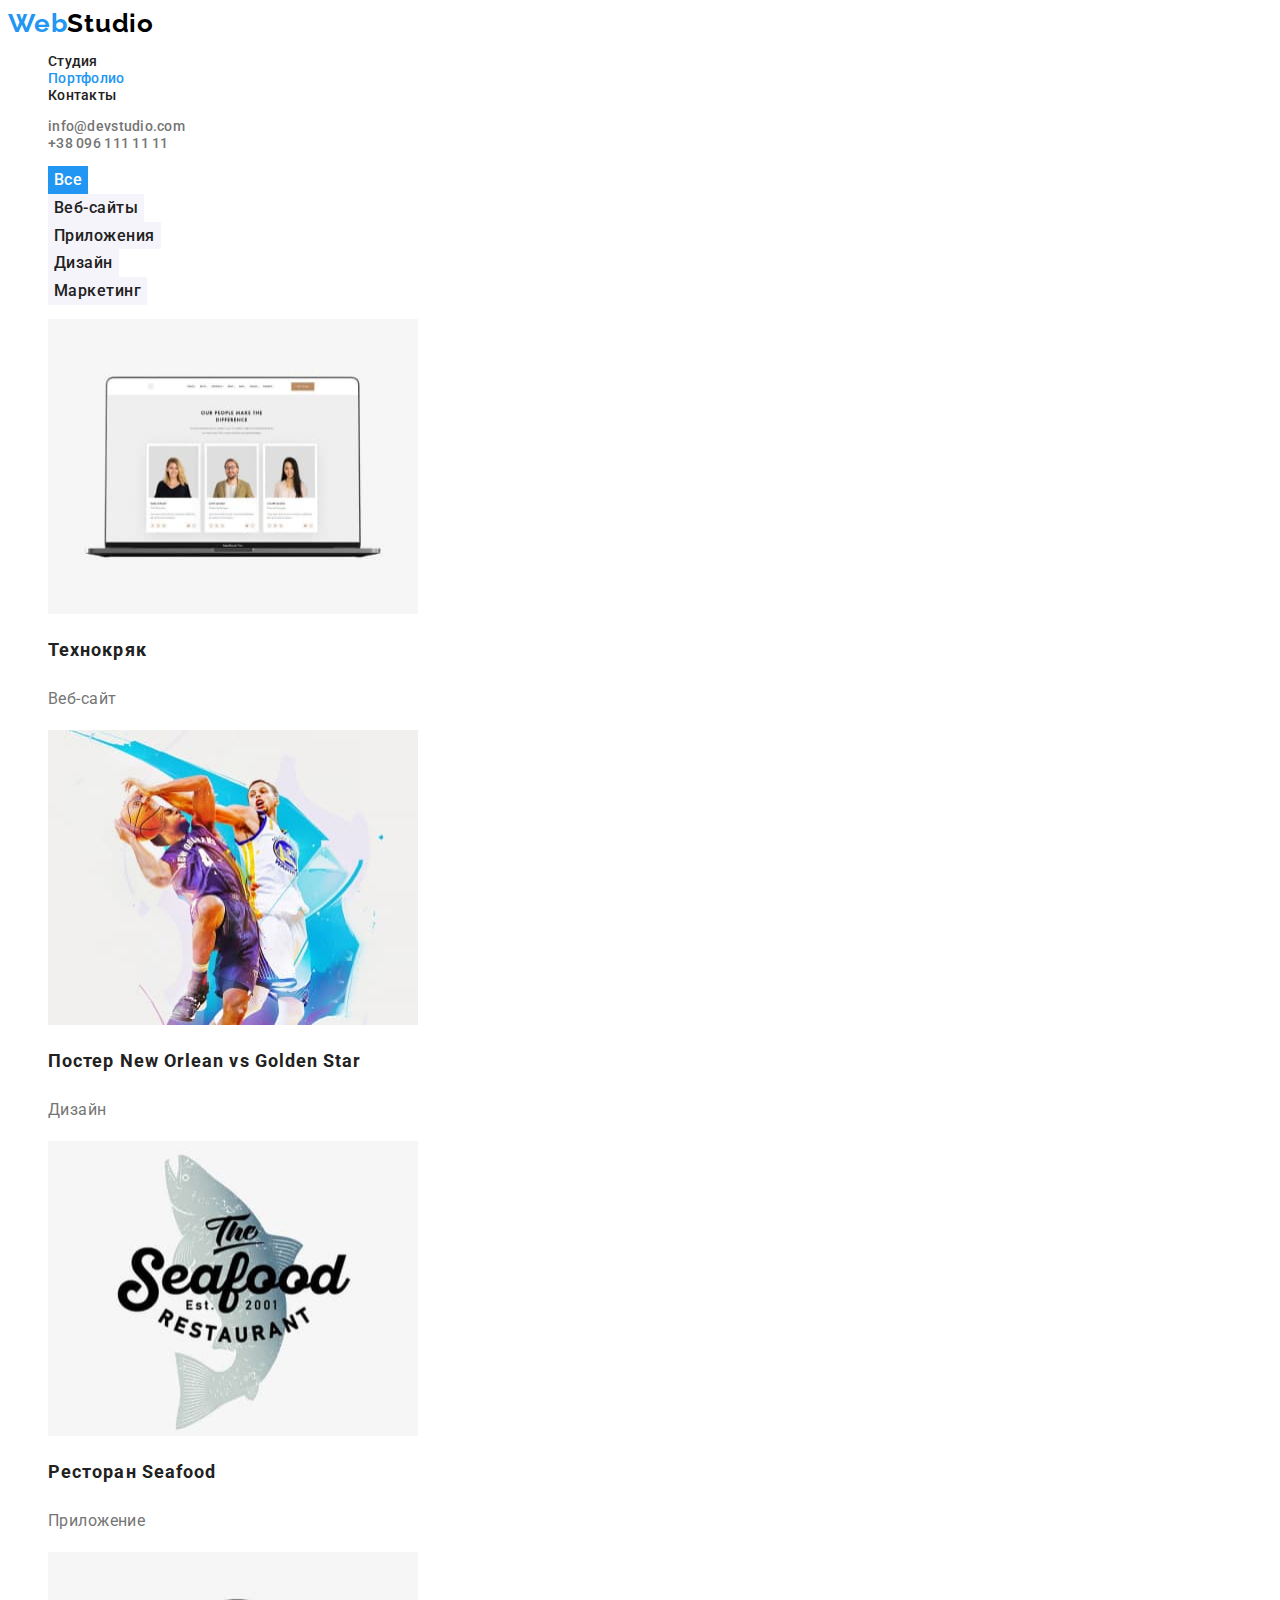
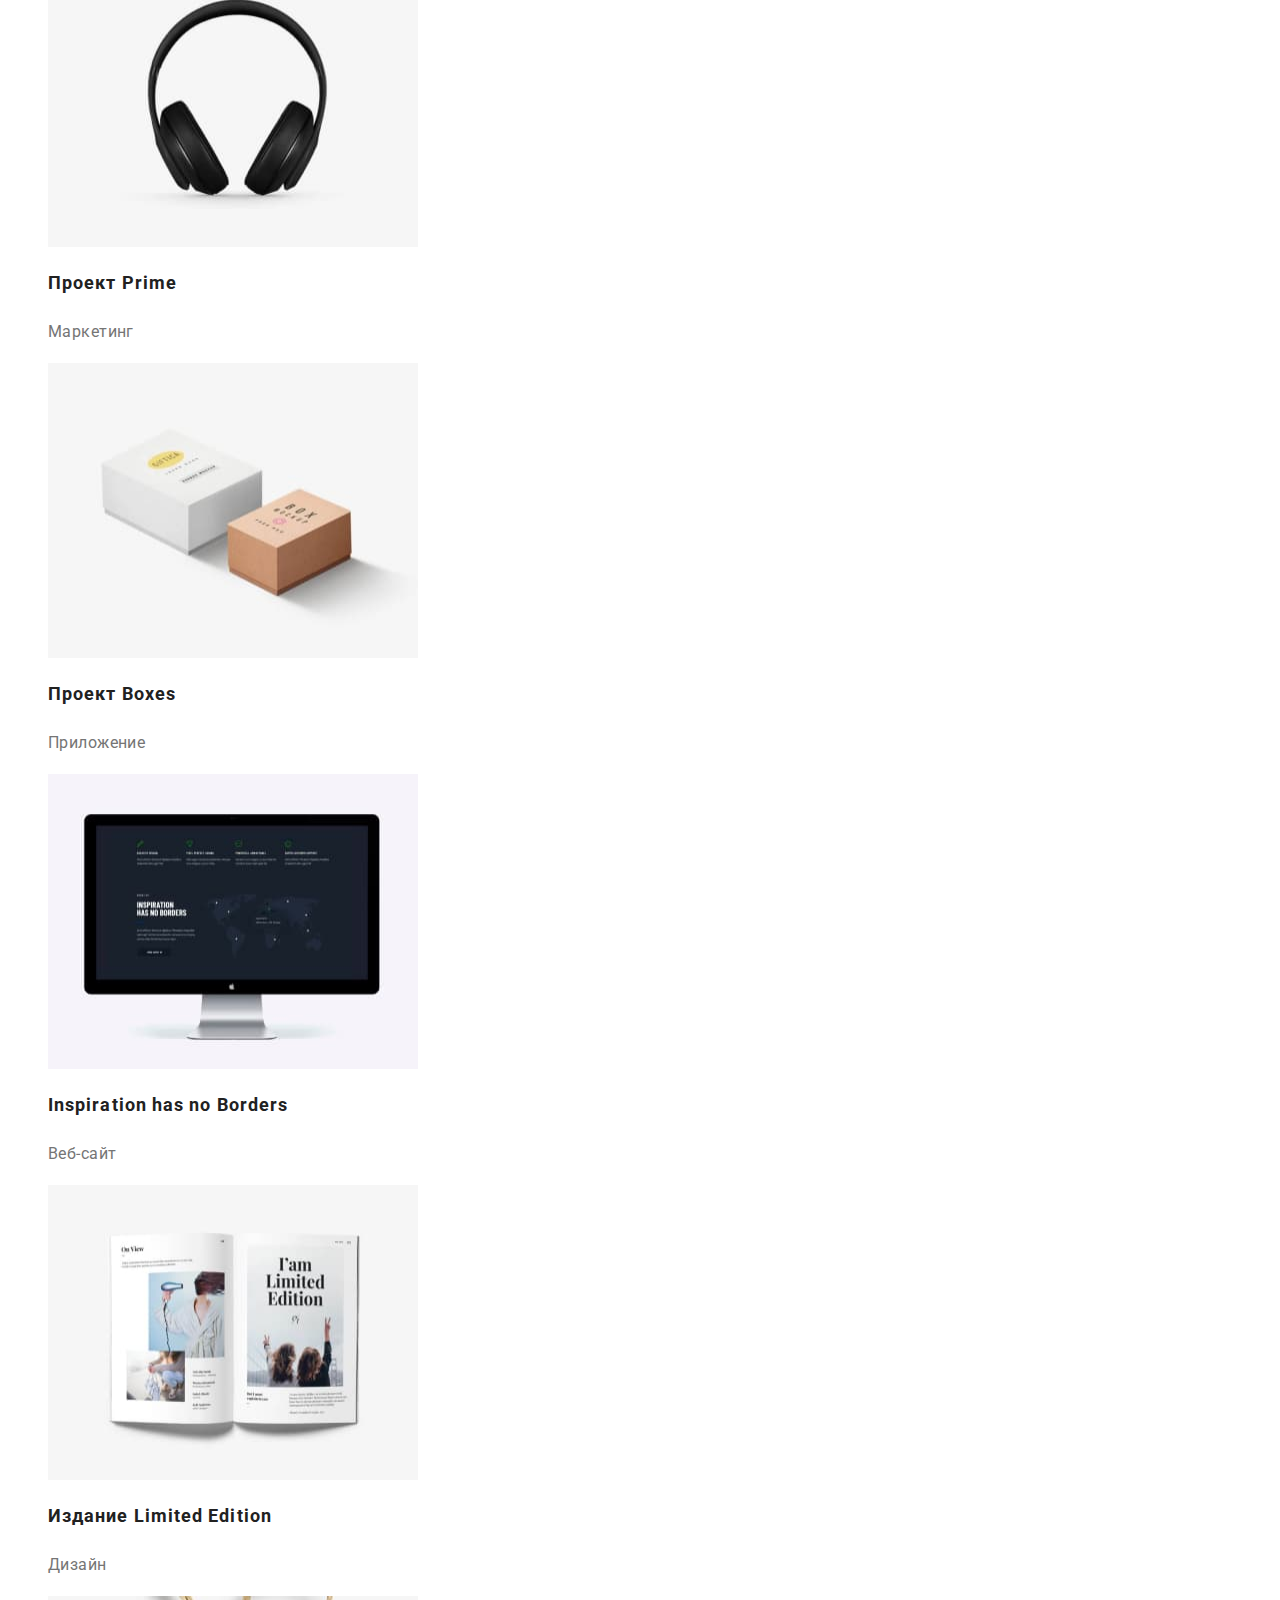
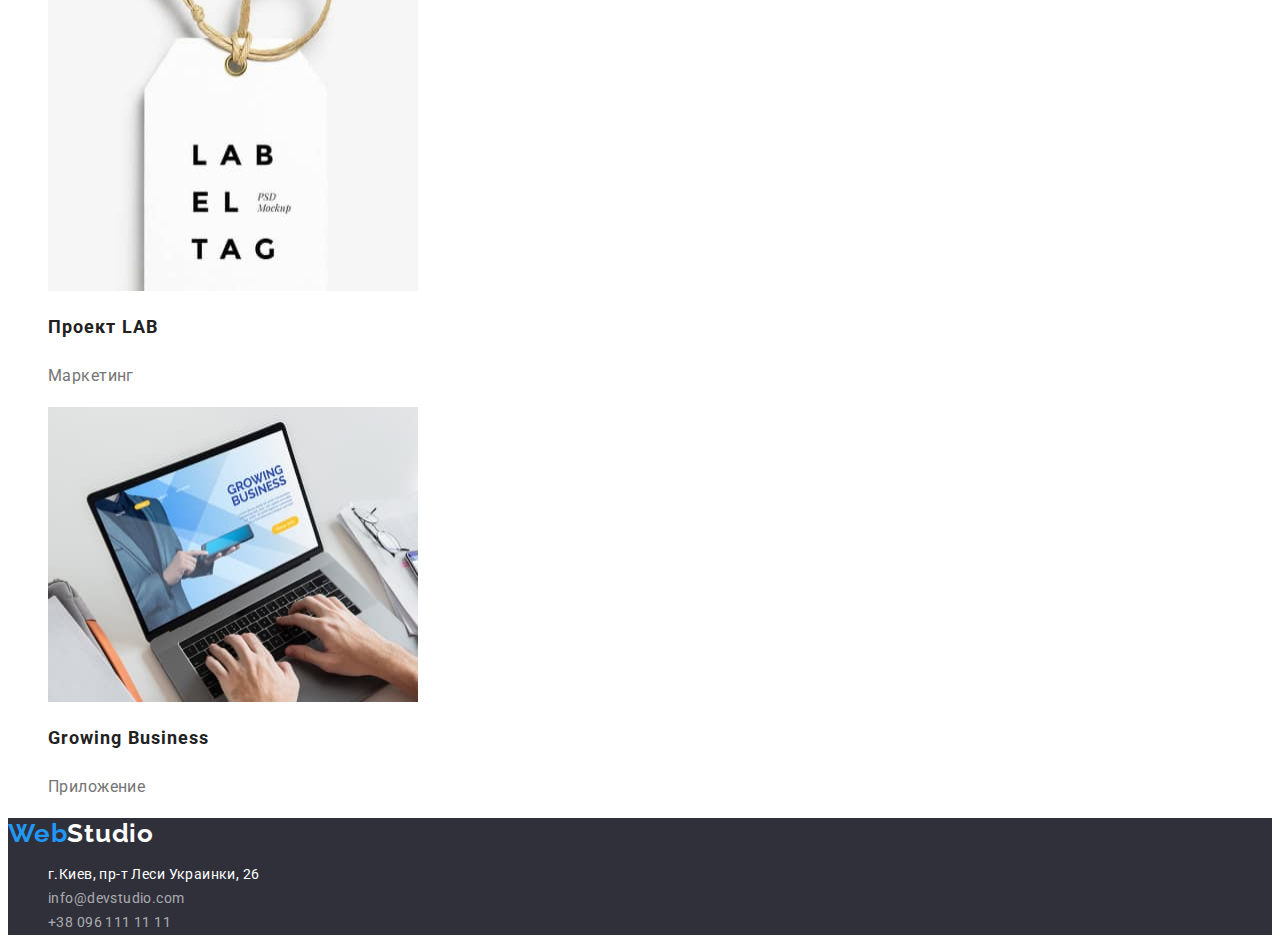
==== commit 31158a94: "add fixes to styles" ====
--- a/portfolio.html
+++ b/portfolio.html
@@ -42,7 +42,7 @@
     </header>
 
     <main>
-      <h1 hidden>Примеры работ</h1>
+      <h1 class="visually-hidden">Примеры работ</h1>
 
       <!-- Фильтр -->
       <section class="filter">
--- a/css/styles.css
+++ b/css/styles.css
@@ -8,16 +8,24 @@
 :root {
   --primary-text-color: #212121;
   --secondary-text-color: #757575;
+  --white-text-color: #ffffff;
   --accent-color: #2196f3;
+  --second-part-logo-color: #000000;
   --primary-bg-color: #ffffff;
   --secondary-bg-color: #f5f4fa;
   --hero-footer-bg-color: #2f303a;
+  --container-bg-border-clr: #eeeeee;
+  --upper-line-color: #ececec;
+  --hero-btn-hover-color: #188ce8;
+  --hero-btn-box-shadow: 0px 4px 4px rgba(0, 0, 0, 0.15);
 }
 
 body {
   font-family: 'Roboto', sans-serif;
   background-color: var(--primary-bg-color);
   color: var(--primary-text-color);
+  font-size: 14px;
+  letter-spacing: 0.03em;
 }
 
 ul {
@@ -46,14 +54,14 @@
   font-size: 26px;
   line-height: 1.19;
   letter-spacing: 0.03em;
-  color: #000000;
+  color: var(--second-part-logo-color);
 }
 
 .header-link {
   font-weight: 500;
-  font-size: 14px;
   line-height: 1.14;
   letter-spacing: 0.02em;
+  color: var(--primary-text-color);
 }
 
 .header-link:hover,
@@ -63,7 +71,6 @@
 
 .header-cont-link {
   font-weight: 500;
-  font-size: 14px;
   line-height: 1.14;
   letter-spacing: 0.02em;
   color: var(--secondary-text-color);
@@ -85,6 +92,10 @@
 - поки що поставив колір бекграунда #2f303a, так як ще нема картинки
 і забрав -  text-align: center; див. Figma */
 
+.hero {
+  background-color: var(--hero-footer-bg-color);
+}
+
 .hero-title {
   font-weight: 900;
   font-size: 44px;
@@ -93,8 +104,7 @@
   letter-spacing: 0.06em;
   text-transform: uppercase;
 
-  color: #ffffff;
-  background-color: var(--hero-footer-bg-color);
+  color: var(--white-text-color);
 }
 
 /* в кнопки поки що забрав - 
@@ -117,23 +127,37 @@
   line-height: 1.88;
 
   letter-spacing: 0.06em;
-  color: #ffffff;
+  color: var(--white-text-color);
   cursor: pointer;
-  background-color: #2196f3;
-  box-shadow: 0px 4px 4px rgba(0, 0, 0, 0.15);
+  background-color: var(--accent-color);
+  box-shadow: var(--hero-btn-box-shadow);
   border-radius: 4px;
+  border: none;
 }
 
 .hero-btn:hover,
 .hero-btn:focus {
-  color: #188ce8;
+  background-color: var(--hero-btn-hover-color);
 }
 
 /* Наши преимущества */
 
+.visually-hidden {
+  position: absolute;
+  width: 1px;
+  height: 1px;
+  margin: -1px;
+  border: 0;
+  padding: 0;
+
+  white-space: nowrap;
+  clip-path: inset(100%);
+  clip: rect(0 0 0 0);
+  overflow: hidden;
+}
+
 .benefits-subtitle {
   font-weight: 700;
-  font-size: 14px;
   line-height: 1.14;
   letter-spacing: 0.03em;
   text-transform: uppercase;
@@ -141,10 +165,7 @@
 
 .benefits-description {
   font-weight: 400;
-  font-size: 14px;
   line-height: 1.71;
-
-  letter-spacing: 0.03em;
   color: var(--secondary-text-color);
 }
 
@@ -153,8 +174,6 @@
   font-weight: 700;
   font-size: 36px;
   line-height: 1.17;
-
-  letter-spacing: 0.03em;
 }
 /* поки забрав   text-align: center; */
 
@@ -167,17 +186,13 @@
   font-weight: 500;
   font-size: 16px;
   line-height: 1.19;
-
-  letter-spacing: 0.03em;
 }
 /* поки забрав   text-align: center; */
 
 .team-position {
-  font-weight: 400;
-  font-size: 16px;
-  line-height: 1.19;
-
-  letter-spacing: 0.03em;
+  font-size: 16px;
+  line-height: 1.19;
+
   color: var(--secondary-text-color);
 }
 /* поки забрав   text-align: center; */
@@ -192,18 +207,15 @@
   font-weight: 700;
   font-size: 26px;
   line-height: 1.19;
-  letter-spacing: 0.03em;
-  color: #ffffff;
+  color: var(--white-text-color);
 }
 
 .address-link {
   font-style: normal;
   font-weight: 400;
-  font-size: 14px;
   line-height: 1.71;
 
-  letter-spacing: 0.03em;
-  color: #ffffff;
+  color: var(--white-text-color);
 }
 
 .address-link:hover,
@@ -214,9 +226,7 @@
 .footer-cont-link {
   font-style: normal;
   font-weight: 400;
-  font-size: 14px;
   line-height: 1.71;
-  letter-spacing: 0.03em;
   color: rgba(255, 255, 255, 0.6);
 }
 
@@ -228,15 +238,17 @@
 /* Портфолио */
 
 .active-btn {
-  color: #ffffff;
-  background-color: #2196f3;
+  color: var(--white-text-color);
+  background-color: var(--accent-color);
   font-family: inherit;
   font-weight: 500;
   font-size: 16px;
   line-height: 1.62;
   letter-spacing: 0.03em;
   cursor: pointer;
-}
+  border: none;
+}
+
 .filter-btn {
   font-family: inherit;
   font-weight: 500;
@@ -244,25 +256,33 @@
   line-height: 1.62;
   letter-spacing: 0.03em;
   cursor: pointer;
+  color: var(--primary-text-color);
   background-color: var(--secondary-bg-color);
+  border: none;
 }
 
 .filter-btn:hover,
 .filter-btn:focus {
-  color: var(--accent-color);
-}
+  background-color: var(--accent-color);
+  color: var(--white-text-color);
+}
+
+/* 
+.projects-item {
+  background-color: var(--container-bg-border-clr);
+} */
 
 .projects-subtitle {
   font-weight: 700;
   font-size: 18px;
   line-height: 2;
   letter-spacing: 0.06em;
+  color: var(--primary-text-color);
 }
 
 .projects-text {
   font-weight: 400;
   font-size: 16px;
   line-height: 1.88;
-  letter-spacing: 0.03em;
-  color: var(--secondary-text-color);
-}
+  color: var(--secondary-text-color);
+}
